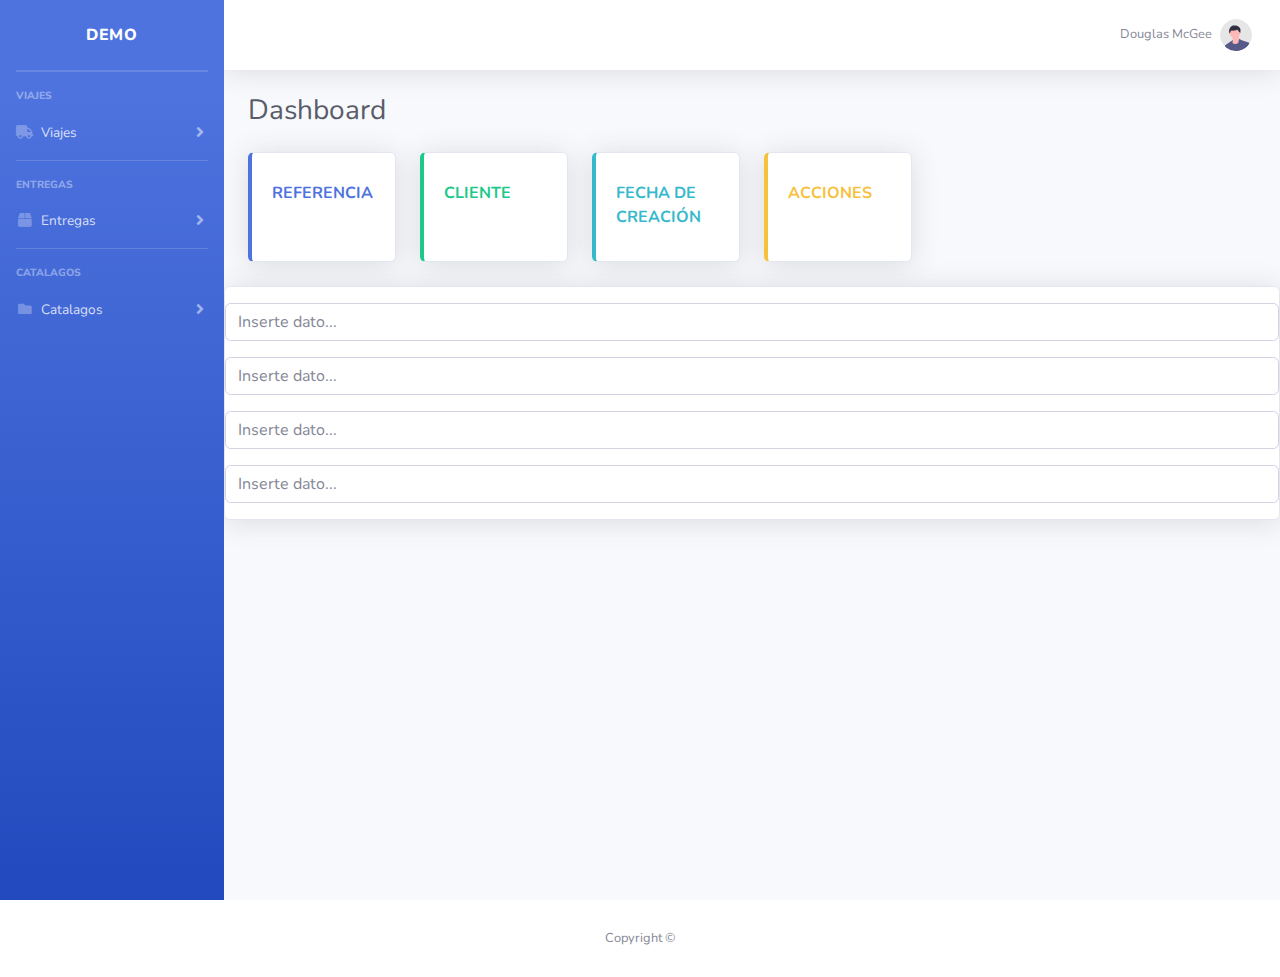
==== index.html @ dad8cb27 "sup" ====
<!DOCTYPE html>
<html lang="en">

<head>

    <meta charset="utf-8">
    <meta http-equiv="X-UA-Compatible" content="IE=edge">
    <meta name="viewport" content="width=device-width, initial-scale=1, shrink-to-fit=no">
    <meta name="description" content="">
    <meta name="author" content="">

    <title> DEMO </title>

    <!-- Custom fonts for this template-->
    <link href="vendor/fontawesome-free/css/all.min.css" rel="stylesheet" type="text/css">
    <link
        href="https://fonts.googleapis.com/css?family=Nunito:200,200i,300,300i,400,400i,600,600i,700,700i,800,800i,900,900i"
        rel="stylesheet">

    <!-- Custom styles for this template-->
    <link href="css/sb-admin-2.min.css" rel="stylesheet">

</head>

<body id="page-top">

    <!-- Page Wrapper -->
    <div id="wrapper">

        <!-- Sidebar -->
        <ul class="navbar-nav bg-gradient-primary sidebar sidebar-dark accordion" id="accordionSidebar">

            <!-- Sidebar - Brand -->
            <a class="sidebar-brand d-flex align-items-center justify-content-center" href="index.html">
                <div class="sidebar-brand-icon rotate-n-15">
                    <!-- <i class="fas fa-laugh-wink"></i> -->
                </div>
                <div class="sidebar-brand-text mx-3"> DEMO </div>
            </a>

            <!-- Divider -->
            <hr class="sidebar-divider my-0">

            <!-- Nav Item - Dashboard -->
            <!-- <li class="nav-item active">
                <a class="nav-link" href="index.html">
                    <i class="fas fa-fw fa-tachometer-alt"></i>
                    <span>Dashboard</span></a>
            </li> -->

            <!-- Divider -->
            <hr class="sidebar-divider">

            <!-- Heading -->
            <div class="sidebar-heading">
                Viajes
            </div>

            <!-- Nav Item - Pages Collapse Menu -->
            <li class="nav-item">
                <a class="nav-link collapsed" href="#" data-toggle="collapse" data-target="#collapseTwo"
                    aria-expanded="true" aria-controls="collapseTwo">
                    <i class="fas fa-fw fa-truck"></i>
                    <span>Viajes</span>
                </a>
                <div id="collapseTwo" class="collapse" aria-labelledby="headingTwo" data-parent="#accordionSidebar">
                    <div class="bg-white py-2 collapse-inner rounded">
                        <h6 class="collapse-header"></h6>
                        <a class="collapse-item" href="viajes_activos.html">Viajes activos</a>
                        <a class="collapse-item" href="">Crear viaje</a>
                        <a class="collapse-item" href="cards.html">Calendario</a>
                    </div>
                </div>
            </li>

            <!-- Divider -->
            <hr class="sidebar-divider">

            <!-- Heading -->
            <div class="sidebar-heading">
                Entregas
            </div>

            <!-- Nav Item - Pages Collapse Menu -->
            <li class="nav-item">
                <a class="nav-link collapsed" href="#" data-toggle="collapse" data-target="#collapsePages"
                    aria-expanded="true" aria-controls="collapsePages">
                    <i class="fas fa-fw fa-box"></i>   <!-- window-maximize -->
                    <span> Entregas </span>
                </a>
                <div id="collapsePages" class="collapse" aria-labelledby="headingPages" data-parent="#accordionSidebar">
                    <div class="bg-white py-2 collapse-inner rounded">
                        <h6 class="collapse-header"> </h6>
                        <a class="collapse-item" href="login.html"> POD </a>
                        <a class="collapse-item" href="register.html"> Vacios </a>
                        
                       <!--  <a class="collapse-item" href="forgot-password.html">Forgot Password</a>
                        <div class="collapse-divider"></div>
                        <a class="collapse-item" href="login.html">Login</a>
                        <a class="collapse-item" href="register.html">Register</a>
                        <h6 class="collapse-header">Other Pages:</h6>
                        <a class="collapse-item" href="404.html">404 Page</a>
                        <a class="collapse-item" href="blank.html">Blank Page</a>
                    </div> -->
                </div>
            </li>

            <!-- Divider -->
            <hr class="sidebar-divider">

            <!-- Heading -->
            <div class="sidebar-heading">
                Catalagos
            </div>

            <!-- Nav Item - Pages Collapse Menu -->
            <li class="nav-item">
                <a class="nav-link collapsed" href="#" data-toggle="collapse" data-target="#collapsePages"
                    aria-expanded="true" aria-controls="collapsePages">
                    <i class="fas fa-fw fa-folder"></i>
                    <span> Catalagos </span>
                </a>
                <div id="collapsePages" class="collapse" aria-labelledby="headingPages" data-parent="#accordionSidebar">
                    <div class="bg-white py-2 collapse-inner rounded">
                        <h6 class="collapse-header"> </h6>
                        <a class="collapse-item" href="  "> Numero de camion </a>
                        <a class="collapse-item" href="  "> Operador </a>
                        <a class="collapse-item" href="  "> Cliente </a>
                        <a class="collapse-item" href="  "> Proveedores </a>
                        <a class="collapse-item" href="  "> Remolques </a>
                        <a class="collapse-item" href="  "> Dolly </a>
                       
                       <!--  <a class="collapse-item" href="forgot-password.html">Forgot Password</a>
                        <div class="collapse-divider"></div>
                        <a class="collapse-item" href="login.html">Login</a>
                        <a class="collapse-item" href="register.html">Register</a>
                        <h6 class="collapse-header">Other Pages:</h6>
                        <a class="collapse-item" href="404.html">404 Page</a>
                        <a class="collapse-item" href="blank.html">Blank Page</a>
                    </div> -->
                </div>
            </li>





        </ul>
        <!-- End of Sidebar -->

        <!-- Content Wrapper -->
        <div id="content-wrapper" class="d-flex flex-column">

            <!-- Main Content -->
            <div id="content">

                <!-- Topbar -->
                <nav class="navbar navbar-expand navbar-light bg-white topbar mb-4 static-top shadow">

                    <!-- Sidebar Toggle (Topbar) -->
                    <button id="sidebarToggleTop" class="btn btn-link d-md-none rounded-circle mr-3">
                        <i class="fa fa-bars"></i>
                    </button>

                

                    <!-- Topbar Navbar -->
                    <ul class="navbar-nav ml-auto">

                       
                        <!-- Nav Item - User Information -->
                        <li class="nav-item dropdown no-arrow">
                            <a class="nav-link dropdown-toggle" href="#" id="userDropdown" role="button"
                                data-toggle="dropdown" aria-haspopup="true" aria-expanded="false">
                                <span class="mr-2 d-none d-lg-inline text-gray-600 small">Douglas McGee</span>
                                <img class="img-profile rounded-circle"
                                    src="img/undraw_profile.svg">
                            </a>
                            <!-- Dropdown - User Information -->
                            <div class="dropdown-menu dropdown-menu-right shadow animated--grow-in"
                                aria-labelledby="userDropdown">
                                <a class="dropdown-item" href="#">
                                    <i class="fas fa-user fa-sm fa-fw mr-2 text-gray-400"></i>
                                    Profile
                                </a>
                                <a class="dropdown-item" href="#">
                                    <i class="fas fa-cogs fa-sm fa-fw mr-2 text-gray-400"></i>
                                    Settings
                                </a>
                                <a class="dropdown-item" href="#">
                                    <i class="fas fa-list fa-sm fa-fw mr-2 text-gray-400"></i>
                                    Activity Log
                                </a>
                                <div class="dropdown-divider"></div>
                                <a class="dropdown-item" href="#" data-toggle="modal" data-target="#logoutModal">
                                    <i class="fas fa-sign-out-alt fa-sm fa-fw mr-2 text-gray-400"></i>
                                    Logout
                                </a>
                            </div>
                        </li>

                    </ul>

                </nav>
                <!-- End of Topbar -->

                <!-- Begin Page Content -->
                <div class="container-fluid">

                    <!-- Page Heading -->
                    <div class="d-sm-flex align-items-center justify-content-between mb-4">
                        <h1 class="h3 mb-0 text-gray-800">Dashboard</h1>
                        <!-- <a href="#" class="d-none d-sm-inline-block btn btn-sm btn-primary shadow-sm"><i
                                class="fas fa-download fa-sm text-white-50"></i> Generate Report</a> -->
                    </div>

                    <!-- Content Row -->
                    <div class="row">
                        
                        <div class="col-xl-2 col-md-6 mb-4">
                            <div class="card border-left-primary shadow h-100 py-2">
                                <div class="card-body">
                                    <div class="row no-gutters align-items-center">
                                        <div class="col mr-2">
                                            <div class="font-weight-bold text-primary text-uppercase mb-1">
                                                Referencia </div>
                                            <!-- <div class="h5 mb-0 font-weight-bold text-gray-800">$40,000</div> -->
                                        </div>
                                        <div class="col-auto">
                                           <!--  <i class="fas fa-calendar fa-2x text-gray-300"></i> -->
                                        </div>
                                    </div>
                                </div>
                            </div>
                        </div>

                        <!-- Earnings (Monthly) Card Example -->
                        <div class="col-xl-2 col-md-6 mb-4">
                            <div class="card border-left-success shadow h-100 py-2">
                                <div class="card-body">
                                    <div class="row no-gutters align-items-center">
                                        <div class="col mr-2">
                                            <div class="font-weight-bold text-success text-uppercase mb-1">
                                                Cliente </div>
                                            <!-- <div class="h5 mb-0 font-weight-bold text-gray-800">$215,000</div> -->
                                        </div>
                                        <div class="col-auto">
                                            <!-- <i class="fas fa-dollar-sign fa-2x text-gray-300"></i> -->
                                        </div>
                                    </div>
                                </div>
                            </div>
                        </div>

                        <!-- Earnings (Monthly) Card Example -->
                        <div class="col-xl-2 col-md-6 mb-4">
                            <div class="card border-left-info shadow h-100 py-2">
                                <div class="card-body">
                                    <div class="row no-gutters align-items-center">
                                        <div class="col mr-2">
                                            <div class="font-weight-bold text-info text-uppercase mb-1"> Fecha de creación
                                            </div>
                                            
                                        </div>
                                        <div class="col-auto">
                                           <!--  <i class="fas fa-clipboard-list fa-2x text-gray-300"></i> -->
                                        </div>
                                    </div>
                                </div>
                            </div>
                        </div>

                        <!-- Pending Requests Card Example -->
                        <div class="col-xl-2 col-md-6 mb-4">
                            <div class="card border-left-warning shadow h-100 py-2">
                                <div class="card-body">
                                    <div class="row no-gutters align-items-center">
                                        <div class="col mr-2">
                                            <div class="font-weight-bold text-warning text-uppercase mb-1">
                                                Acciones </div>
                                        </div>
                                        <div class="col-auto">
                                            <!-- <i class="fas fa-comments fa-2x text-gray-300"></i> -->
                                        </div>
                                    </div>
                                </div>
                            </div>
                        </div>
                    
                    </div>

                </div>

                            <!-- Approach -->
                            <div class="card shadow mb-4">
                               <!--  <div class="card-header py-3">
                                    <h6 class="m-0 font-weight-bold text-primary">Development Approach</h6>
                                </div> -->
                                <!-- <div class="card-body">
                                    <p>SB Admin 2 makes extensive use of Bootstrap 4 utility classes in order to reduce
                                        CSS bloat and poor page performance. Custom CSS classes are used to create
                                        custom components and custom utility classes.</p>
                                    <p class="mb-0">Before working with this theme, you should become familiar with the
                                        Bootstrap framework, especially the utility classes.</p>
                                </div> -->
                                <div class="form-group">
                                   
                                </div>

                                <div class="form-group">
                                    <input type="email" class="form-control form-control-user" id="exampleInputEmail" aria-describedby="emailHelp" placeholder="Inserte dato...">
                                </div>

                                <div class="form-group">
                                    <input type="email" class="form-control form-control-user" id="exampleInputEmail" aria-describedby="emailHelp" placeholder="Inserte dato...">
                                </div>

                                <div class="form-group">
                                    <input type="email" class="form-control form-control-user" id="exampleInputEmail" aria-describedby="emailHelp" placeholder="Inserte dato...">
                                </div>

                                <div class="form-group">
                                    <input type="email" class="form-control form-control-user" id="exampleInputEmail" aria-describedby="emailHelp" placeholder="Inserte dato...">
                                </div>

                            </div>

                        </div>
                    </div>

                </div>
                <!-- /.container-fluid -->



                
            </div>
            <!-- End of Main Content -->






            

            <!-- Footer -->
            <footer class="sticky-footer bg-white">
                <div class="container my-auto">
                    <div class="copyright text-center my-auto">
                        <span>Copyright &copy; </span>
                    </div>
                </div>
            </footer>
            <!-- End of Footer -->

        </div>
        <!-- End of Content Wrapper -->

    </div>
    <!-- End of Page Wrapper -->

    <!-- Scroll to Top Button-->
    <a class="scroll-to-top rounded" href="#page-top">
        <i class="fas fa-angle-up"></i>
    </a>

    <!-- Logout Modal-->
    <div class="modal fade" id="logoutModal" tabindex="-1" role="dialog" aria-labelledby="exampleModalLabel"
        aria-hidden="true">
        <div class="modal-dialog" role="document">
            <div class="modal-content">
                <div class="modal-header">
                    <h5 class="modal-title" id="exampleModalLabel">Ready to Leave?</h5>
                    <button class="close" type="button" data-dismiss="modal" aria-label="Close">
                        <span aria-hidden="true">×</span>
                    </button>
                </div>
                <div class="modal-body">Select "Logout" below if you are ready to end your current session.</div>
                <div class="modal-footer">
                    <button class="btn btn-secondary" type="button" data-dismiss="modal">Cancel</button>
                    <a class="btn btn-primary" href="login.html">Logout</a>
                </div>
            </div>
        </div>
    </div>

    <!-- Bootstrap core JavaScript-->
    <script src="vendor/jquery/jquery.min.js"></script>
    <script src="vendor/bootstrap/js/bootstrap.bundle.min.js"></script>

    <!-- Core plugin JavaScript-->
    <script src="vendor/jquery-easing/jquery.easing.min.js"></script>

    <!-- Custom scripts for all pages-->
    <script src="js/sb-admin-2.min.js"></script>

    <!-- Page level plugins -->
    <script src="vendor/chart.js/Chart.min.js"></script>

    <!-- Page level custom scripts -->
    <script src="js/demo/chart-area-demo.js"></script>
    <script src="js/demo/chart-pie-demo.js"></script>

</body>

</html>
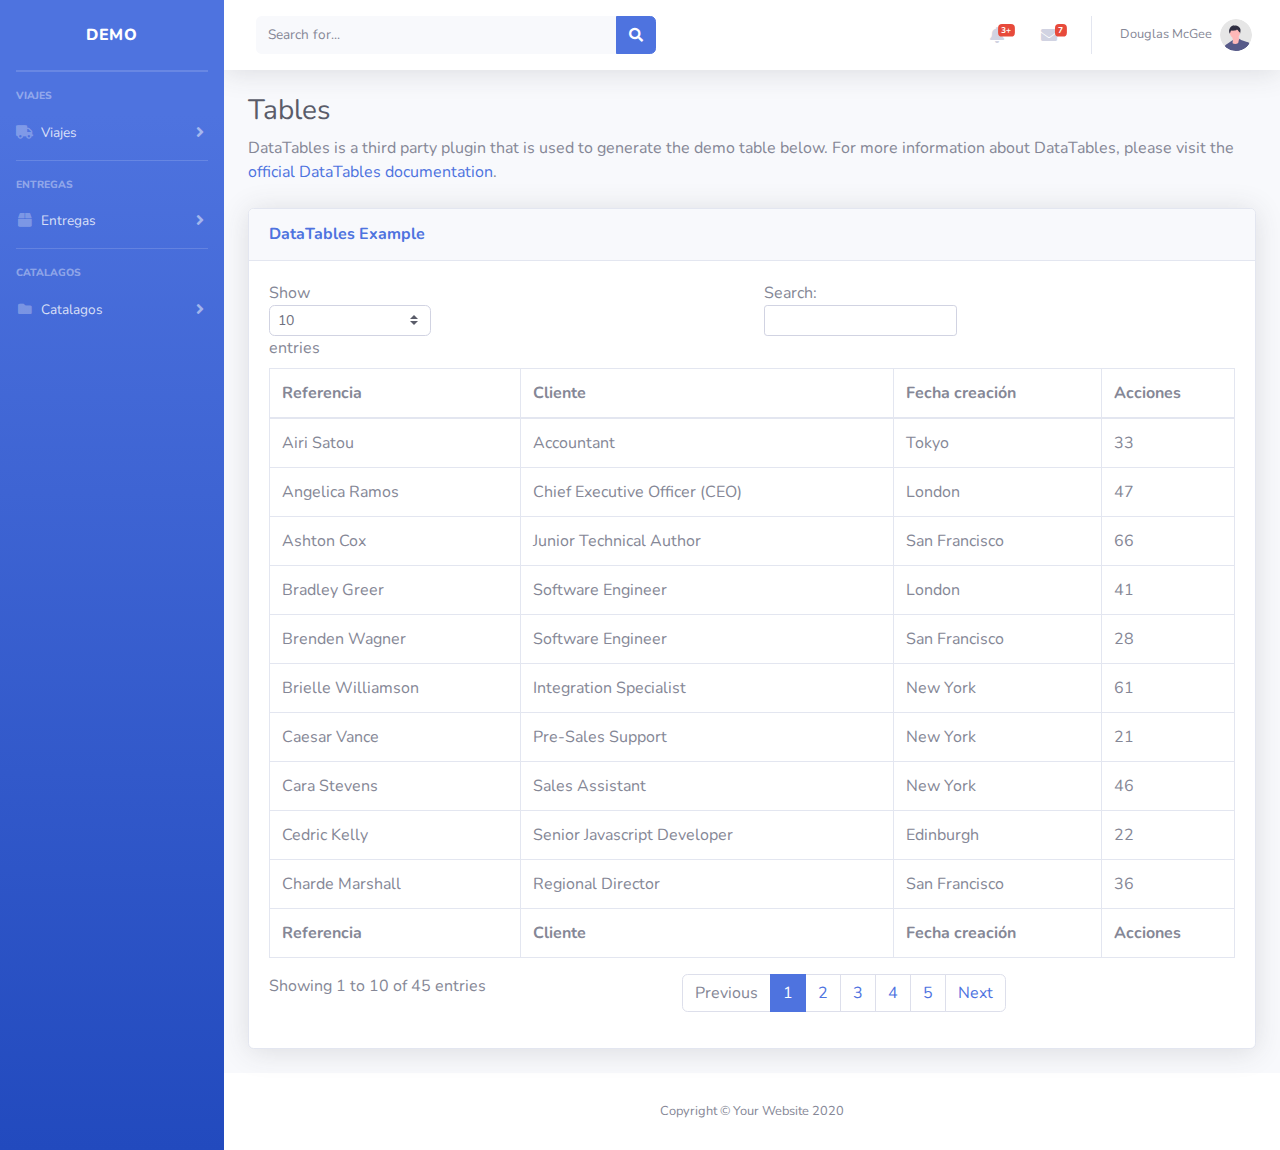
==== commit 4ad1f996: "changes" ====
--- a/index.html
+++ b/index.html
@@ -148,6 +148,10 @@
         </ul>
         <!-- End of Sidebar -->
 
+
+
+
+
         <!-- Content Wrapper -->
         <div id="content-wrapper" class="d-flex flex-column">
 
@@ -158,16 +162,172 @@
                 <nav class="navbar navbar-expand navbar-light bg-white topbar mb-4 static-top shadow">
 
                     <!-- Sidebar Toggle (Topbar) -->
-                    <button id="sidebarToggleTop" class="btn btn-link d-md-none rounded-circle mr-3">
-                        <i class="fa fa-bars"></i>
-                    </button>
-
-                
+                    <form class="form-inline">
+                        <button id="sidebarToggleTop" class="btn btn-link d-md-none rounded-circle mr-3">
+                            <i class="fa fa-bars"></i>
+                        </button>
+                    </form>
+
+                    <!-- Topbar Search -->
+                    <form
+                        class="d-none d-sm-inline-block form-inline mr-auto ml-md-3 my-2 my-md-0 mw-100 navbar-search">
+                        <div class="input-group">
+                            <input type="text" class="form-control bg-light border-0 small" placeholder="Search for..."
+                                aria-label="Search" aria-describedby="basic-addon2">
+                            <div class="input-group-append">
+                                <button class="btn btn-primary" type="button">
+                                    <i class="fas fa-search fa-sm"></i>
+                                </button>
+                            </div>
+                        </div>
+                    </form>
 
                     <!-- Topbar Navbar -->
                     <ul class="navbar-nav ml-auto">
 
-                       
+                        <!-- Nav Item - Search Dropdown (Visible Only XS) -->
+                        <li class="nav-item dropdown no-arrow d-sm-none">
+                            <a class="nav-link dropdown-toggle" href="#" id="searchDropdown" role="button"
+                                data-toggle="dropdown" aria-haspopup="true" aria-expanded="false">
+                                <i class="fas fa-search fa-fw"></i>
+                            </a>
+                            <!-- Dropdown - Messages -->
+                            <div class="dropdown-menu dropdown-menu-right p-3 shadow animated--grow-in"
+                                aria-labelledby="searchDropdown">
+                                <form class="form-inline mr-auto w-100 navbar-search">
+                                    <div class="input-group">
+                                        <input type="text" class="form-control bg-light border-0 small"
+                                            placeholder="Search for..." aria-label="Search"
+                                            aria-describedby="basic-addon2">
+                                        <div class="input-group-append">
+                                            <button class="btn btn-primary" type="button">
+                                                <i class="fas fa-search fa-sm"></i>
+                                            </button>
+                                        </div>
+                                    </div>
+                                </form>
+                            </div>
+                        </li>
+
+                        <!-- Nav Item - Alerts -->
+                        <li class="nav-item dropdown no-arrow mx-1">
+                            <a class="nav-link dropdown-toggle" href="#" id="alertsDropdown" role="button"
+                                data-toggle="dropdown" aria-haspopup="true" aria-expanded="false">
+                                <i class="fas fa-bell fa-fw"></i>
+                                <!-- Counter - Alerts -->
+                                <span class="badge badge-danger badge-counter">3+</span>
+                            </a>
+                            <!-- Dropdown - Alerts -->
+                            <div class="dropdown-list dropdown-menu dropdown-menu-right shadow animated--grow-in"
+                                aria-labelledby="alertsDropdown">
+                                <h6 class="dropdown-header">
+                                    Alerts Center
+                                </h6>
+                                <a class="dropdown-item d-flex align-items-center" href="#">
+                                    <div class="mr-3">
+                                        <div class="icon-circle bg-primary">
+                                            <i class="fas fa-file-alt text-white"></i>
+                                        </div>
+                                    </div>
+                                    <div>
+                                        <div class="small text-gray-500">December 12, 2019</div>
+                                        <span class="font-weight-bold">A new monthly report is ready to download!</span>
+                                    </div>
+                                </a>
+                                <a class="dropdown-item d-flex align-items-center" href="#">
+                                    <div class="mr-3">
+                                        <div class="icon-circle bg-success">
+                                            <i class="fas fa-donate text-white"></i>
+                                        </div>
+                                    </div>
+                                    <div>
+                                        <div class="small text-gray-500">December 7, 2019</div>
+                                        $290.29 has been deposited into your account!
+                                    </div>
+                                </a>
+                                <a class="dropdown-item d-flex align-items-center" href="#">
+                                    <div class="mr-3">
+                                        <div class="icon-circle bg-warning">
+                                            <i class="fas fa-exclamation-triangle text-white"></i>
+                                        </div>
+                                    </div>
+                                    <div>
+                                        <div class="small text-gray-500">December 2, 2019</div>
+                                        Spending Alert: We've noticed unusually high spending for your account.
+                                    </div>
+                                </a>
+                                <a class="dropdown-item text-center small text-gray-500" href="#">Show All Alerts</a>
+                            </div>
+                        </li>
+
+                        <!-- Nav Item - Messages -->
+                        <li class="nav-item dropdown no-arrow mx-1">
+                            <a class="nav-link dropdown-toggle" href="#" id="messagesDropdown" role="button"
+                                data-toggle="dropdown" aria-haspopup="true" aria-expanded="false">
+                                <i class="fas fa-envelope fa-fw"></i>
+                                <!-- Counter - Messages -->
+                                <span class="badge badge-danger badge-counter">7</span>
+                            </a>
+                            <!-- Dropdown - Messages -->
+                            <div class="dropdown-list dropdown-menu dropdown-menu-right shadow animated--grow-in"
+                                aria-labelledby="messagesDropdown">
+                                <h6 class="dropdown-header">
+                                    Message Center
+                                </h6>
+                                <a class="dropdown-item d-flex align-items-center" href="#">
+                                    <div class="dropdown-list-image mr-3">
+                                        <img class="rounded-circle" src="img/undraw_profile_1.svg"
+                                            alt="...">
+                                        <div class="status-indicator bg-success"></div>
+                                    </div>
+                                    <div class="font-weight-bold">
+                                        <div class="text-truncate">Hi there! I am wondering if you can help me with a
+                                            problem I've been having.</div>
+                                        <div class="small text-gray-500">Emily Fowler · 58m</div>
+                                    </div>
+                                </a>
+                                <a class="dropdown-item d-flex align-items-center" href="#">
+                                    <div class="dropdown-list-image mr-3">
+                                        <img class="rounded-circle" src="img/undraw_profile_2.svg"
+                                            alt="...">
+                                        <div class="status-indicator"></div>
+                                    </div>
+                                    <div>
+                                        <div class="text-truncate">I have the photos that you ordered last month, how
+                                            would you like them sent to you?</div>
+                                        <div class="small text-gray-500">Jae Chun · 1d</div>
+                                    </div>
+                                </a>
+                                <a class="dropdown-item d-flex align-items-center" href="#">
+                                    <div class="dropdown-list-image mr-3">
+                                        <img class="rounded-circle" src="img/undraw_profile_3.svg"
+                                            alt="...">
+                                        <div class="status-indicator bg-warning"></div>
+                                    </div>
+                                    <div>
+                                        <div class="text-truncate">Last month's report looks great, I am very happy with
+                                            the progress so far, keep up the good work!</div>
+                                        <div class="small text-gray-500">Morgan Alvarez · 2d</div>
+                                    </div>
+                                </a>
+                                <a class="dropdown-item d-flex align-items-center" href="#">
+                                    <div class="dropdown-list-image mr-3">
+                                        <img class="rounded-circle" src="https://source.unsplash.com/Mv9hjnEUHR4/60x60"
+                                            alt="...">
+                                        <div class="status-indicator bg-success"></div>
+                                    </div>
+                                    <div>
+                                        <div class="text-truncate">Am I a good boy? The reason I ask is because someone
+                                            told me that people say this to all dogs, even if they aren't good...</div>
+                                        <div class="small text-gray-500">Chicken the Dog · 2w</div>
+                                    </div>
+                                </a>
+                                <a class="dropdown-item text-center small text-gray-500" href="#">Read More Messages</a>
+                            </div>
+                        </li>
+
+                        <div class="topbar-divider d-none d-sm-block"></div>
+
                         <!-- Nav Item - User Information -->
                         <li class="nav-item dropdown no-arrow">
                             <a class="nav-link dropdown-toggle" href="#" id="userDropdown" role="button"
@@ -208,147 +368,333 @@
                 <div class="container-fluid">
 
                     <!-- Page Heading -->
-                    <div class="d-sm-flex align-items-center justify-content-between mb-4">
-                        <h1 class="h3 mb-0 text-gray-800">Dashboard</h1>
-                        <!-- <a href="#" class="d-none d-sm-inline-block btn btn-sm btn-primary shadow-sm"><i
-                                class="fas fa-download fa-sm text-white-50"></i> Generate Report</a> -->
-                    </div>
-
-                    <!-- Content Row -->
-                    <div class="row">
-                        
-                        <div class="col-xl-2 col-md-6 mb-4">
-                            <div class="card border-left-primary shadow h-100 py-2">
-                                <div class="card-body">
-                                    <div class="row no-gutters align-items-center">
-                                        <div class="col mr-2">
-                                            <div class="font-weight-bold text-primary text-uppercase mb-1">
-                                                Referencia </div>
-                                            <!-- <div class="h5 mb-0 font-weight-bold text-gray-800">$40,000</div> -->
-                                        </div>
-                                        <div class="col-auto">
-                                           <!--  <i class="fas fa-calendar fa-2x text-gray-300"></i> -->
-                                        </div>
-                                    </div>
-                                </div>
+                    <h1 class="h3 mb-2 text-gray-800">Tables</h1>
+                    <p class="mb-4">DataTables is a third party plugin that is used to generate the demo table below.
+                        For more information about DataTables, please visit the <a target="_blank"
+                            href="https://datatables.net">official DataTables documentation</a>.</p>
+
+                    <!-- DataTales Example -->
+                    <div class="card shadow mb-4">
+                        <div class="card-header py-3">
+                            <h6 class="m-0 font-weight-bold text-primary">DataTables Example</h6>
+                        </div>
+                        <div class="card-body">
+                            <div class="table-responsive">
+                                <table class="table table-bordered" id="dataTable" width="100%" cellspacing="0">
+                                    <thead>
+                                        <tr>
+                                            <th>Referencia</th>
+                                            <th>Cliente</th>
+                                            <th>Fecha creación</th>
+                                            <th>Acciones</th>
+                                        </tr>
+                                    </thead>
+                                    <tfoot>
+                                        <tr>
+                                            <th>Referencia</th>
+                                            <th>Cliente</th>
+                                            <th>Fecha creación</th>
+                                            <th>Acciones</th>
+                                        </tr>
+                                    </tfoot>
+                                    <tbody>
+                                        <tr>
+                                            <td>Tiger Nixon</td>
+                                            <td>System Architect</td>
+                                            <td>Edinburgh</td>
+                                            <td>61</td>
+                                        </tr>
+                                        <tr>
+                                            <td>Garrett Winters</td>
+                                            <td>Accountant</td>
+                                            <td>Tokyo</td>
+                                            <td>63</td>
+                                        </tr>
+                                        <tr>
+                                            <td>Ashton Cox</td>
+                                            <td>Junior Technical Author</td>
+                                            <td>San Francisco</td>
+                                            <td>66</td>
+                                        </tr>
+                                        <tr>
+                                            <td>Cedric Kelly</td>
+                                            <td>Senior Javascript Developer</td>
+                                            <td>Edinburgh</td>
+                                            <td>22</td>
+                                        </tr>
+                                        <tr>
+                                            <td>Airi Satou</td>
+                                            <td>Accountant</td>
+                                            <td>Tokyo</td>
+                                            <td>33</td>
+                                        </tr>
+                                        <tr>
+                                            <td>Brielle Williamson</td>
+                                            <td>Integration Specialist</td>
+                                            <td>New York</td>
+                                            <td>61</td>
+                                        </tr>
+                                        <tr>
+                                            <td>Herrod Chandler</td>
+                                            <td>Sales Assistant</td>
+                                            <td>San Francisco</td>
+                                            <td>59</td>
+                                        </tr>
+                                        <tr>
+                                            <td>Rhona Davidson</td>
+                                            <td>Integration Specialist</td>
+                                            <td>Tokyo</td>
+                                            <td>55</td>
+                                        </tr>
+                                        <tr>
+                                            <td>Colleen Hurst</td>
+                                            <td>Javascript Developer</td>
+                                            <td>San Francisco</td>
+                                            <td>39</td>
+                                        </tr>
+                                        <tr>
+                                            <td>Sonya Frost</td>
+                                            <td>Software Engineer</td>
+                                            <td>Edinburgh</td>
+                                            <td>23</td>
+                                        </tr>
+                                        <tr>
+                                            <td>Jena Gaines</td>
+                                            <td>Office Manager</td>
+                                            <td>London</td>
+                                            <td>30</td>
+                                        </tr>
+                                        <tr>
+                                            <td>Quinn Flynn</td>
+                                            <td>Support Lead</td>
+                                            <td>Edinburgh</td>
+                                            <td>22</td>
+                                        </tr>
+                                        <tr>
+                                            <td>Charde Marshall</td>
+                                            <td>Regional Director</td>
+                                            <td>San Francisco</td>
+                                            <td>36</td>
+                                        </tr>
+                                        <tr>
+                                            <td>Haley Kennedy</td>
+                                            <td>Senior Marketing Designer</td>
+                                            <td>London</td>
+                                            <td>43</td>
+                                        </tr>
+                                        <tr>
+                                            <td>Tatyana Fitzpatrick</td>
+                                            <td>Regional Director</td>
+                                            <td>London</td>
+                                            <td>19</td>
+                                        </tr>
+                                        <tr>
+                                            <td>Michael Silva</td>
+                                            <td>Marketing Designer</td>
+                                            <td>London</td>
+                                            <td>66</td>
+                                        </tr>
+                                        <tr>
+                                            <td>Paul Byrd</td>
+                                            <td>Chief Financial Officer (CFO)</td>
+                                            <td>New York</td>
+                                            <td>64</td>
+                                        </tr>
+                                        <tr>
+                                            <td>Gloria Little</td>
+                                            <td>Systems Administrator</td>
+                                            <td>New York</td>
+                                            <td>59</td>
+                                        </tr>
+                                        <tr>
+                                            <td>Bradley Greer</td>
+                                            <td>Software Engineer</td>
+                                            <td>London</td>
+                                            <td>41</td>
+                                        </tr>
+                                        <tr>
+                                            <td>Dai Rios</td>
+                                            <td>Personnel Lead</td>
+                                            <td>Edinburgh</td>
+                                            <td>35</td>
+                                        </tr>
+                                        <tr>
+                                            <td>Jenette Caldwell</td>
+                                            <td>Development Lead</td>
+                                            <td>New York</td>
+                                            <td>30</td>
+                                        </tr>
+                                        <tr>
+                                            <td>Yuri Berry</td>
+                                            <td>Chief Marketing Officer (CMO)</td>
+                                            <td>New York</td>
+                                            <td>40</td>
+                                        </tr>
+                                        <tr>
+                                            <td>Caesar Vance</td>
+                                            <td>Pre-Sales Support</td>
+                                            <td>New York</td>
+                                            <td>21</td>
+                                        </tr>
+                                        <tr>
+                                            <td>Doris Wilder</td>
+                                            <td>Sales Assistant</td>
+                                            <td>Sidney</td>
+                                            <td>23</td>
+                                        </tr>
+                                        <tr>
+                                            <td>Angelica Ramos</td>
+                                            <td>Chief Executive Officer (CEO)</td>
+                                            <td>London</td>
+                                            <td>47</td>
+                                        </tr>
+                                        <tr>
+                                            <td>Gavin Joyce</td>
+                                            <td>Developer</td>
+                                            <td>Edinburgh</td>
+                                            <td>42</td>
+                                        </tr>
+                                        <tr>
+                                            <td>Jennifer Chang</td>
+                                            <td>Regional Director</td>
+                                            <td>Singapore</td>
+                                            <td>28</td>
+                                        </tr>
+                                        <tr>
+                                            <td>Brenden Wagner</td>
+                                            <td>Software Engineer</td>
+                                            <td>San Francisco</td>
+                                            <td>28</td>
+                                        </tr>
+                                        <tr>
+                                            <td>Fiona Green</td>
+                                            <td>Chief Operating Officer (COO)</td>
+                                            <td>San Francisco</td>
+                                            <td>48</td>
+                                        </tr>
+                                        <tr>
+                                            <td>Shou Itou</td>
+                                            <td>Regional Marketing</td>
+                                            <td>Tokyo</td>
+                                            <td>20</td>
+                                        </tr>
+                                        <tr>
+                                            <td>Michelle House</td>
+                                            <td>Integration Specialist</td>
+                                            <td>Sidney</td>
+                                            <td>37</td>
+                                        </tr>
+                                        <tr>
+                                            <td>Suki Burks</td>
+                                            <td>Developer</td>
+                                            <td>London</td>
+                                            <td>53</td>
+                                        </tr>
+                                        <tr>
+                                            <td>Prescott Bartlett</td>
+                                            <td>Technical Author</td>
+                                            <td>London</td>
+                                            <td>27</td>
+                                        </tr>
+                                        <tr>
+                                            <td>Gavin Cortez</td>
+                                            <td>Team Leader</td>
+                                            <td>San Francisco</td>
+                                            <td>22</td>
+                                            <td>2008/10/26</td>
+                                            <td>$235,500</td>
+                                        </tr>
+                                        <tr>
+                                            <td>Martena Mccray</td>
+                                            <td>Post-Sales support</td>
+                                            <td>Edinburgh</td>
+                                            <td>46</td>
+                                            <td>2011/03/09</td>
+                                            <td>$324,050</td>
+                                        </tr>
+                                        <tr>
+                                            <td>Unity Butler</td>
+                                            <td>Marketing Designer</td>
+                                            <td>San Francisco</td>
+                                            <td>47</td>
+                                            <td>2009/12/09</td>
+                                            <td>$85,675</td>
+                                        </tr>
+                                        <tr>
+                                            <td>Howard Hatfield</td>
+                                            <td>Office Manager</td>
+                                            <td>San Francisco</td>
+                                            <td>51</td>
+                                            <td>2008/12/16</td>
+                                            <td>$164,500</td>
+                                        </tr>
+                                        <tr>
+                                            <td>Hope Fuentes</td>
+                                            <td>Secretary</td>
+                                            <td>San Francisco</td>
+                                            <td>41</td>
+                                            <td>2010/02/12</td>
+                                            <td>$109,850</td>
+                                        </tr>
+                                        <tr>
+                                            <td>Cara Stevens</td>
+                                            <td>Sales Assistant</td>
+                                            <td>New York</td>
+                                            <td>46</td>
+                                        </tr>
+                                        <tr>
+                                            <td>Hermione Butler</td>
+                                            <td>Regional Director</td>
+                                            <td>London</td>
+                                            <td>47</td>
+                                        </tr>
+                                        <tr>
+                                            <td>Lael Greer</td>
+                                            <td>Systems Administrator</td>
+                                            <td>London</td>
+                                            <td>21</td>
+                                        </tr>
+                                        <tr>
+                                            <td>Jonas Alexander</td>
+                                            <td>Developer</td>
+                                            <td>San Francisco</td>
+                                            <td>30</td>
+                                        </tr>
+                                        <tr>
+                                            <td>Shad Decker</td>
+                                            <td>Regional Director</td>
+                                            <td>Edinburgh</td>
+                                            <td>51</td>
+                                        </tr>
+                                        <tr>
+                                            <td>Michael Bruce</td>
+                                            <td>Javascript Developer</td>
+                                            <td>Singapore</td>
+                                            <td>29</td>
+                                        </tr>
+                                        <tr>
+                                            <td>Donna Snider</td>
+                                            <td>Customer Support</td>
+                                            <td>New York</td>
+                                            <td>27</td>
+                                        </tr>
+                                    </tbody>
+                                </table>
                             </div>
                         </div>
-
-                        <!-- Earnings (Monthly) Card Example -->
-                        <div class="col-xl-2 col-md-6 mb-4">
-                            <div class="card border-left-success shadow h-100 py-2">
-                                <div class="card-body">
-                                    <div class="row no-gutters align-items-center">
-                                        <div class="col mr-2">
-                                            <div class="font-weight-bold text-success text-uppercase mb-1">
-                                                Cliente </div>
-                                            <!-- <div class="h5 mb-0 font-weight-bold text-gray-800">$215,000</div> -->
-                                        </div>
-                                        <div class="col-auto">
-                                            <!-- <i class="fas fa-dollar-sign fa-2x text-gray-300"></i> -->
-                                        </div>
-                                    </div>
-                                </div>
-                            </div>
-                        </div>
-
-                        <!-- Earnings (Monthly) Card Example -->
-                        <div class="col-xl-2 col-md-6 mb-4">
-                            <div class="card border-left-info shadow h-100 py-2">
-                                <div class="card-body">
-                                    <div class="row no-gutters align-items-center">
-                                        <div class="col mr-2">
-                                            <div class="font-weight-bold text-info text-uppercase mb-1"> Fecha de creación
-                                            </div>
-                                            
-                                        </div>
-                                        <div class="col-auto">
-                                           <!--  <i class="fas fa-clipboard-list fa-2x text-gray-300"></i> -->
-                                        </div>
-                                    </div>
-                                </div>
-                            </div>
-                        </div>
-
-                        <!-- Pending Requests Card Example -->
-                        <div class="col-xl-2 col-md-6 mb-4">
-                            <div class="card border-left-warning shadow h-100 py-2">
-                                <div class="card-body">
-                                    <div class="row no-gutters align-items-center">
-                                        <div class="col mr-2">
-                                            <div class="font-weight-bold text-warning text-uppercase mb-1">
-                                                Acciones </div>
-                                        </div>
-                                        <div class="col-auto">
-                                            <!-- <i class="fas fa-comments fa-2x text-gray-300"></i> -->
-                                        </div>
-                                    </div>
-                                </div>
-                            </div>
-                        </div>
-                    
-                    </div>
-
-                </div>
-
-                            <!-- Approach -->
-                            <div class="card shadow mb-4">
-                               <!--  <div class="card-header py-3">
-                                    <h6 class="m-0 font-weight-bold text-primary">Development Approach</h6>
-                                </div> -->
-                                <!-- <div class="card-body">
-                                    <p>SB Admin 2 makes extensive use of Bootstrap 4 utility classes in order to reduce
-                                        CSS bloat and poor page performance. Custom CSS classes are used to create
-                                        custom components and custom utility classes.</p>
-                                    <p class="mb-0">Before working with this theme, you should become familiar with the
-                                        Bootstrap framework, especially the utility classes.</p>
-                                </div> -->
-                                <div class="form-group">
-                                   
-                                </div>
-
-                                <div class="form-group">
-                                    <input type="email" class="form-control form-control-user" id="exampleInputEmail" aria-describedby="emailHelp" placeholder="Inserte dato...">
-                                </div>
-
-                                <div class="form-group">
-                                    <input type="email" class="form-control form-control-user" id="exampleInputEmail" aria-describedby="emailHelp" placeholder="Inserte dato...">
-                                </div>
-
-                                <div class="form-group">
-                                    <input type="email" class="form-control form-control-user" id="exampleInputEmail" aria-describedby="emailHelp" placeholder="Inserte dato...">
-                                </div>
-
-                                <div class="form-group">
-                                    <input type="email" class="form-control form-control-user" id="exampleInputEmail" aria-describedby="emailHelp" placeholder="Inserte dato...">
-                                </div>
-
-                            </div>
-
-                        </div>
                     </div>
 
                 </div>
                 <!-- /.container-fluid -->
 
-
-
-                
             </div>
             <!-- End of Main Content -->
-
-
-
-
-
-
-            
 
             <!-- Footer -->
             <footer class="sticky-footer bg-white">
                 <div class="container my-auto">
                     <div class="copyright text-center my-auto">
-                        <span>Copyright &copy; </span>
+                        <span>Copyright &copy; Your Website 2020</span>
                     </div>
                 </div>
             </footer>
@@ -396,11 +742,11 @@
     <script src="js/sb-admin-2.min.js"></script>
 
     <!-- Page level plugins -->
-    <script src="vendor/chart.js/Chart.min.js"></script>
+    <script src="vendor/datatables/jquery.dataTables.min.js"></script>
+    <script src="vendor/datatables/dataTables.bootstrap4.min.js"></script>
 
     <!-- Page level custom scripts -->
-    <script src="js/demo/chart-area-demo.js"></script>
-    <script src="js/demo/chart-pie-demo.js"></script>
+    <script src="js/demo/datatables-demo.js"></script>
 
 </body>
 
